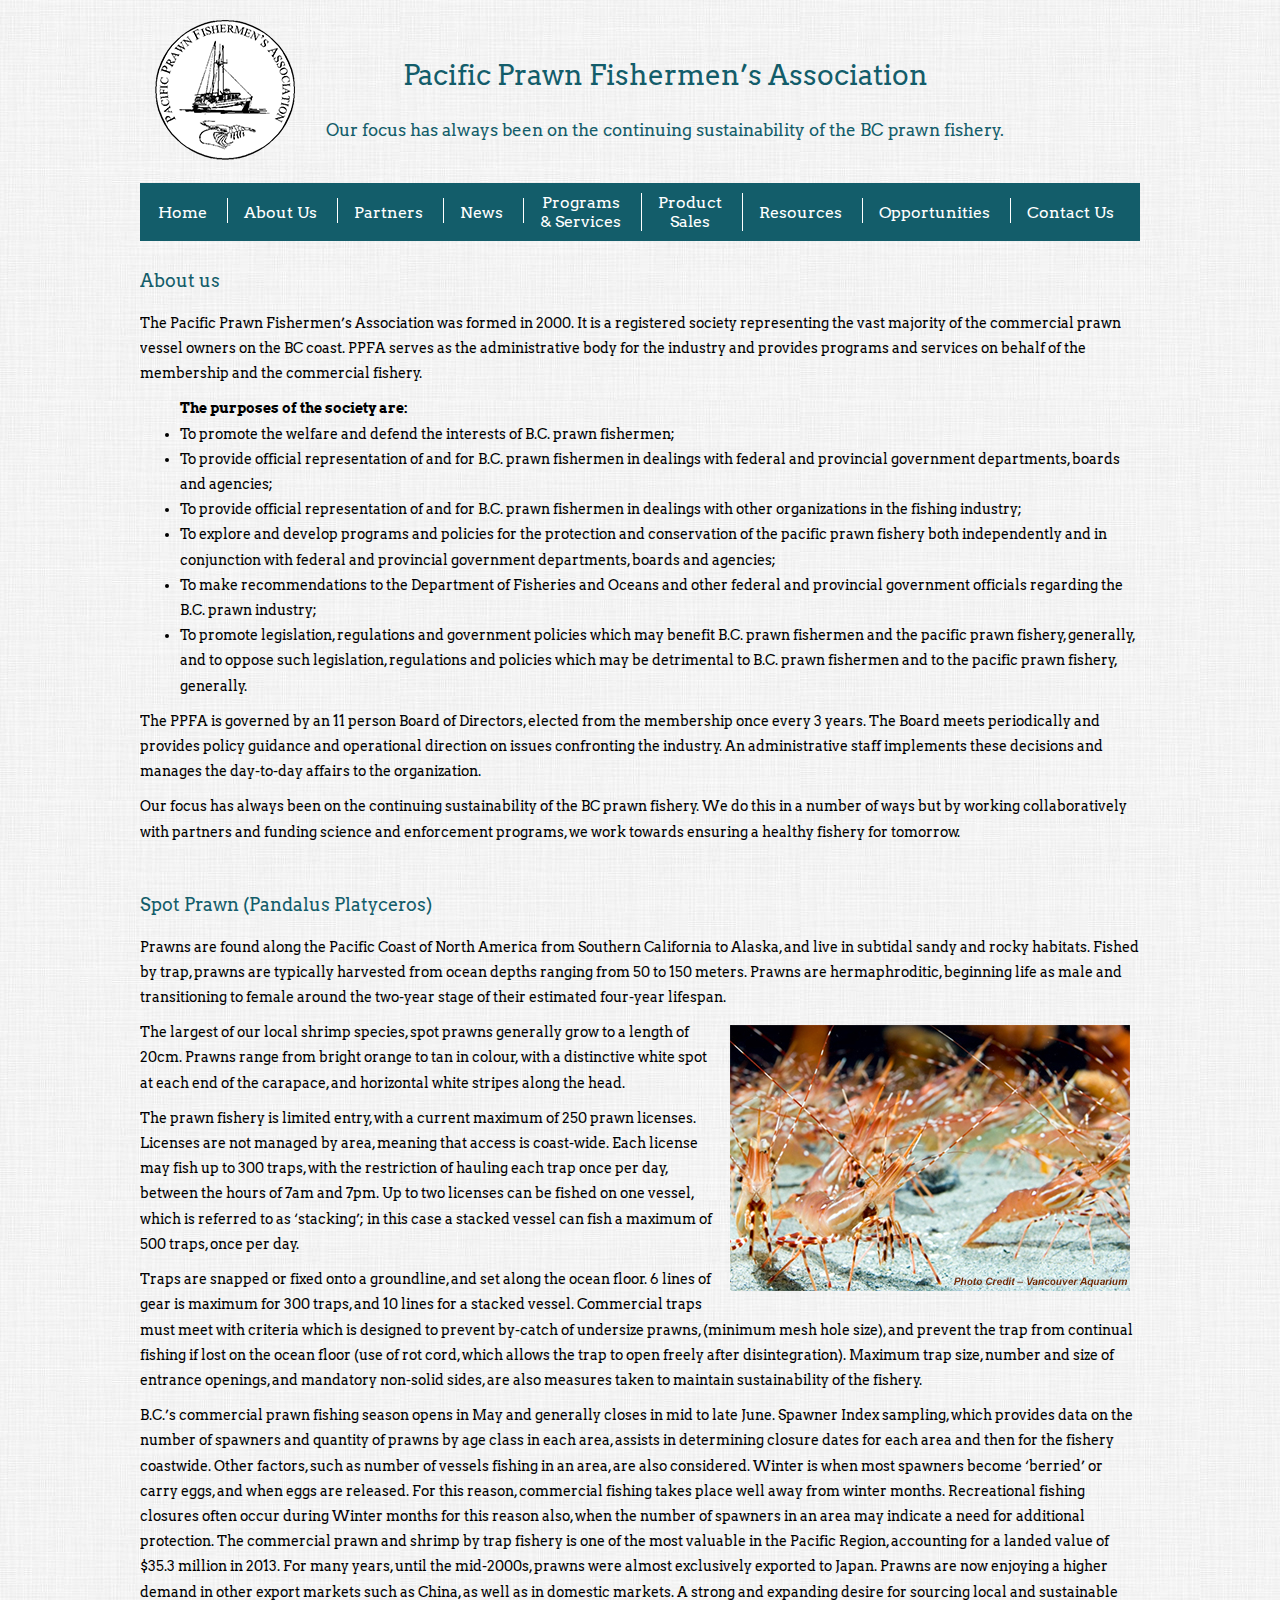
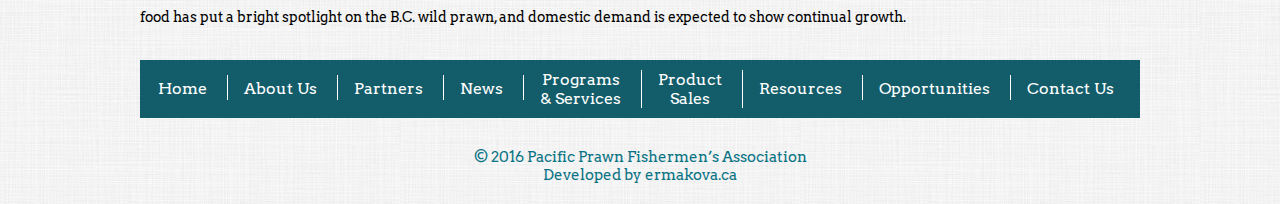
==== about.html @ 4f5b611d "update" ====
<!DOCTYPE html> 
<html lang="en"><!-- InstanceBegin template="/Templates/main.dwt" codeOutsideHTMLIsLocked="false" -->
<head>
<meta name="viewport" content="width=device-width" />
<meta name="keywords" content="Pacific Prawn Fishermen’s Association, BC prawn fishery, spot prawns, Vancouver prawns, sustainability of the BC prawn fishery." />
<meta name="description" content="Pacific Prawn Fishermen’s Association. " />
<meta name="author" content="Nadia Ermakova | Web Design and Development"/>
<meta http-equiv="content-type" content="text/html; charset=utf-8" />
<!-- InstanceBeginEditable name="doctitle" -->
<title>Pacific Prawn Fishermen’s Association - About Us </title>
<meta name="description" content="Pacific Prawn Fishermen’s Association. About Us" />
<!-- InstanceEndEditable -->
<link href="http://fonts.googleapis.com/css?family=Arvo" rel="stylesheet" type="text/css" />
<link href="https://cdnjs.cloudflare.com/ajax/libs/twitter-bootstrap/3.3.4/css/bootstrap.min.css" rel="stylesheet" type="text/css" media="screen" />
<link href="style.css" rel="stylesheet" type="text/css" media="screen" />
<style type="text/css">
</style>
<!-- InstanceBeginEditable name="head" -->
<!-- InstanceEndEditable -->    

<script>
  (function(i,s,o,g,r,a,m){i['GoogleAnalyticsObject']=r;i[r]=i[r]||function(){
  (i[r].q=i[r].q||[]).push(arguments)},i[r].l=1*new Date();a=s.createElement(o),
  m=s.getElementsByTagName(o)[0];a.async=1;a.src=g;m.parentNode.insertBefore(a,m)
  })(window,document,'script','//www.google-analytics.com/analytics.js','ga');

  ga('create', 'UA-74652612-1', 'auto');
  ga('send', 'pageview');

</script>

</head>
<body>
<div id="wrapper">
	<div id="header">
	<div id="two-columns-header">
		<div id="col1"><img src="images/ppfa_logo.png" alt="" width="150"/>
		</div>
		<div id="col2">
			<h1>Pacific Prawn Fishermen’s Association </h1><br/>
			<h2>Our focus has always been on the continuing sustainability of the BC prawn fishery.</h2>
  		</div>
          
		</div>
	</div>

	<div id="menu">
		<ul>
			<li><a href="index.html" title="Home. Pacific Prawn Fishermen’s Association">Home</a></li>
			<li><a href="about.html" title="About Us. Pacific Prawn Fishermen’s Association">About Us</a></li>
			<li><a href="partners.html" title="Partners. Pacific Prawn Fishermen’s Association">Partners</a></li>
			<li><a href="news.html" title="News. Pacific Prawn Fishermen’s Association">News</a></li>
			<li><a href="programs.html" title="Programs & Services. Pacific Prawn Fishermen’s Association">Programs <br/> &  Services</a></li>
			<li><a href="product_sales.html" title="Prawn Sales. Pacific Prawn Fishermen’s Association">Product <br/> Sales</a></li>
            <li><a href="resources.html" title="Resources. Pacific Prawn Fishermen’s Association">Resources</a></li>
            <li><a href="opportunities.html" title="Opportunities. Pacific Prawn Fishermen’s Association">Opportunities</a></li>            
			<li class="last"><a href="contacts.html" title="Contact Us. Pacific Prawn Fishermen’s Association">Contact Us</a></li>
		</ul>
	</div>
    
<!-- InstanceBeginEditable name="content" -->
        <div id="three-columns">
        	<h2>About us</h2>
        
            <p>The Pacific Prawn Fishermen’s Association was formed in 2000.  It is a registered society representing the vast majority of the commercial prawn vessel owners on the BC coast.  PPFA serves as the administrative body for the industry and provides programs and services on behalf of the membership and the commercial fishery.</p>
            
            <ul><b>The purposes of the society are:</b>
                <li>To promote the welfare and defend the interests of B.C. prawn fishermen;</li>
                <li>To provide official representation of and for B.C. prawn fishermen in dealings with federal and provincial government departments, boards and agencies;</li>
                <li>To provide official representation of and for B.C. prawn fishermen in dealings with other organizations in the fishing industry;</li>
                <li>To explore and develop programs and policies for the protection and conservation of the pacific prawn fishery both independently and in conjunction with federal and provincial government departments, boards and agencies;</li>
                <li>To make recommendations to the Department of Fisheries and Oceans and other federal and provincial government officials regarding the B.C. prawn industry; </li>
                <li>To promote legislation, regulations and government policies which may benefit B.C. prawn fishermen and the pacific prawn fishery, generally, and to oppose such legislation, regulations and policies which may be detrimental to B.C. prawn fishermen and to the pacific prawn fishery, generally.</li>
            </ul>
            
            <p>The PPFA is governed by an 11 person Board of Directors, elected from the membership once every 3 years.  The Board meets periodically and provides policy guidance and operational direction on issues confronting the industry.  An administrative staff implements these decisions and manages the day-to-day affairs to the organization.</p>
            <p>Our focus has always been on the continuing sustainability of the BC prawn fishery.  We do this in a number of ways but by working collaboratively with partners and funding science and enforcement programs, we work towards ensuring a healthy fishery for tomorrow.
     </p>
   </div>  
       <!--<p><br/>
       <img src="images/chart_2015.jpg" width="400" class="img_left" title="The chart below shows the length of time each of the areas were open to fishing on the 46 day 2015 season." style="margin-left:30px;">
        <i>The chart shows the length of time each of the areas were open to fishing on the 46 day 2015 season.
As you can see, 28 areas were open for the entire 46 days.<br/>  Only a relatively small number of areas were closed within 3 weeks.</i></p>-->


<div id="three-columns">
<h2>Spot Prawn (Pandalus Platyceros)</h2>

<p>Prawns are found along the Pacific Coast of North America from Southern California to Alaska, and live in subtidal sandy and rocky habitats.  Fished by trap, prawns are typically harvested from ocean depths ranging from 50 to 150 meters.  Prawns are hermaphroditic, beginning life as male and transitioning to female around the two-year stage of their estimated four-year lifespan.  
<img src="images/spot_prawns.jpg" width="400" class="img_right" title="Spot Prawn" style="margin-right:10px;"></p>
<p>The largest of our local shrimp species, spot prawns generally grow to a length of 20cm.  Prawns range from bright orange to tan in colour, with a distinctive white spot at each end of the carapace, and horizontal white stripes along the head.  </p>
<p>The prawn fishery is limited entry, with a current maximum of 250 prawn licenses.  Licenses are not managed by area, meaning that access is coast-wide.  Each license may fish up to 300 traps, with the restriction of hauling each trap once per day, between the hours of 7am and 7pm.  Up to two licenses can be fished on one vessel, which is referred to as ‘stacking’; in this case a stacked vessel can fish a maximum of 500 traps, once per day.</p>
<p>Traps are snapped or fixed onto a groundline, and set along the ocean floor.  6 lines of gear is maximum for 300 traps, and 10 lines for a stacked vessel.  Commercial traps must meet with criteria which is designed to prevent by-catch of undersize prawns, (minimum mesh hole size), and prevent the trap from continual fishing if lost on the ocean floor (use of rot cord, which allows the trap to open freely after disintegration).  Maximum trap size, number and size of entrance openings, and mandatory non-solid sides, are also measures taken to maintain sustainability of the fishery.</p>
<p>B.C.’s commercial prawn fishing season opens in May and generally closes in mid to late June.  Spawner Index sampling, which provides data on the number of spawners and quantity of prawns by age class in each area, assists in determining closure dates for each area and then for the fishery coastwide.  Other factors, such as number of vessels fishing in an area, are also considered.  Winter is when most spawners become ‘berried’ or carry eggs, and when eggs are released.  For this reason, commercial fishing takes place well away from winter months.  Recreational fishing closures often occur during Winter months for this reason also, when the number of spawners in an area may indicate a need for additional protection.
The commercial prawn and shrimp by trap fishery is one of the most valuable in the Pacific Region, accounting for a landed value of $35.3 million in 2013.  For many years, until the mid-2000s, prawns were almost exclusively exported to Japan.  Prawns are now enjoying a higher demand in other export markets such as China, as well as in domestic markets.  A strong and expanding desire for sourcing local and sustainable food has put a bright spotlight on the B.C. wild prawn, and domestic demand is expected to show continual growth.</p>

</div>
  
<!-- InstanceEndEditable -->    
	<div id="menu">
		<ul>
			<li><a href="index.html" title="Home. Pacific Prawn Fishermen’s Association">Home</a></li>
			<li><a href="about.html" title="About Us. Pacific Prawn Fishermen’s Association">About Us</a></li>
			<li><a href="partners.html" title="Partners. Pacific Prawn Fishermen’s Association">Partners</a></li>
			<li><a href="news.html" title="News. Pacific Prawn Fishermen’s Association">News</a></li>
			<li><a href="programs.html" title="Programs & Services. Pacific Prawn Fishermen’s Association">Programs <br/> &  Services</a></li>
			<li><a href="product_sales.html" title="Prawn Sales. Pacific Prawn Fishermen’s Association">Product <br/> Sales</a></li>
            <li><a href="resources.html" title="Resources. Pacific Prawn Fishermen’s Association">Resources</a></li>
            <li><a href="opportunities.html" title="Opportunities. Pacific Prawn Fishermen’s Association">Opportunities</a></li>            
			<li class="last"><a href="contacts.html" title="Contact Us. Pacific Prawn Fishermen’s Association">Contact Us</a></li>
		</ul>
	</div>

<div id="footer">
	<p>&copy; 2016 Pacific Prawn Fishermen’s Association <br/>Developed by <a href="http://www.ermakova.ca" target="_blank">ermakova.ca</a></p>
</div>

   <!-- InstanceBeginEditable name="Bottom" -->
    <!-- InstanceEndEditable --> 
</body>
<!-- InstanceEnd --></html>
---- style.css ----
body {
	margin: 0;
	padding: 0;
	background: url(images/main-bg.png) repeat;
	font-family: 'Arvo', serif;
	font-size: 14px;
	color: #135d6a;
	
	padding-left: 2em;
	padding-right: 2em;
}

h1, h2, h3 {
	margin: 0;
	padding: 0;
	font-weight: normal;
	color: #135d6a;
}

h1 {
	font-size: 2em;
}

h2 {
	font-size: 1.2em;
}

h3 {
	font-size: 1.6em;
}

p, ul, ol {
	margin-top: 0;
	line-height: 180%;
}

a {
	text-decoration: none;
	color: #135d6a;
}

a:hover {
}

#two-columns-header {
	overflow: hidden;
	width: 1000px;
	margin: 0px auto;
	padding: 20px 0px 20px 0px;
}

#two-columns-header #col1 {
	float: left;
	width: 120px;
	color: #000000;
	padding-left:10px;
}

#two-columns-header #col2 {
	float: left;
	width: 800px;
	padding-left:10px;	
}
#two-columns-header #col3 {
	float: right;
	width: 64px;
	padding-right:10px;
}

#two-columns-header h1 {
	padding: 40px 0px 10px 0px;
	text-align:center;
}

#two-columns-header h2 {
	padding: 0px 0px 10px 0px;
	text-align:center;
}

/* Menu */

#menu {
	overflow: hidden;
	width: 1000px;
	padding: 10px 0px;
	margin: 0px auto 10px auto;
	background: #135d6a;
	font-size: 20px;
	color: #000000;
}

#menu ul {
	margin: 0px 0px 0px 0px;
	padding: 0px 0px;
	list-style: none;
	line-height: normal;
	text-align: center;
}

#menu li {
	display: inline-block;
	border-right: 1px solid #FFFFFF;
}

#menu a {
	display: block;
	padding: 0px 20px 0px 12px;
	text-decoration: none;
	text-align: center;
	font-size: 16px;
	font-weight:400;
	color: #FFFFFF;
	border: none;
	display: inline-block;
    vertical-align: middle;

}

#menu a:hover, #menu .current_page_item a {
	text-decoration: none;
}

#menu .current_page_item a {
	color: #FFFFFF;
}

#menu .last {
	border-right: none;
}

/* Page 

#page {
	overflow: hidden;
	width: 940px;
	margin: 0px auto;
	padding: 30px 30px;
	background: #FFFFFF;
}
*/
/* Content 

#content {
	float: left;
	width: 600px;
	padding: 10px 0px 0px 0px;
}

.post {
}

.post .title {
	margin-bottom: 10px;
	padding: 12px 0px 20px 0px;
	letter-spacing: -1px;
	color: #101010;
}

.post .title a {
	color: #101010;
	border: none;
}

.post .meta {
	height: 30px;
	border-bottom: 1px solid #292929;
	margin: 0px;
	padding: 0px 0px 0px 0px;
	text-align: left;
	font-family: Arial, Helvetica, sans-serif;
	font-size: 13px;
	font-weight: bold;
}

.post .meta .date {
	float: left;
	height: 24px;
	padding: 3px 15px;
	color: #BBBBBB;
}

.post .meta .posted {
	float: right;
	height: 24px;
	padding: 3px 15px;
	color: #BBBBBB;
}

.post .meta a {
	color: #BBBBBB;
}

.post .entry {
	padding: 0px 0px 20px 0px;
	padding-bottom: 20px;
	text-align: justify;
}

.links {
	padding-top: 20px;
	font-size: 12px;
	font-weight: bold;
}
*/
/* Sidebar

#sidebar {
	float: right;
	width: 280px;
	padding: 30px 0px 0px 0px;
	color: #383838;
}

#sidebar ul {
	margin: 0;
	padding: 0;
	list-style: none;
}

#sidebar li {
	margin: 0;
	padding: 0;
}

#sidebar li ul {
	margin: 0px 0px;
	padding-bottom: 30px;
}

#sidebar li li {
	line-height: 35px;
	border-bottom: 1px dotted #D4D4D4;
	margin: 0px 0px;
	border-right: none;
}

#sidebar li a {
	background: url(images/img03.gif) no-repeat left 6px;
}

#sidebar li li span {
	display: block;
	margin-top: -20px;
	padding: 0;
	font-size: 11px;
	font-style: italic;
}

#sidebar h2 {
	padding: 0px 0px 30px 0px;
	letter-spacing: -1px;
	font-size: 1em;
	color: #101010;
}

#sidebar p {
	margin: 0 0px;
	padding: 10px 30px 20px 30px;
	text-align: justify;
}

#sidebar a {
	border: none;
	color: #383838;
}

#sidebar a:hover {
	text-decoration: underline;
	color: #181818;
}
 */

/* Footer */

#footer {
	overflow: hidden;
	width: 1000px;
	margin: 0 auto;
	padding: 20px;
}

#footer p {
	margin: 0;
	padding-top1: 20px;
	line-height: normal;
	text-align: center;
	color: #0a7385;
	font-size: 15px;
}

#footer p a {
	color: #0a7385;
}

#footer_contact {
	overflow: hidden;
	width: 1000px;
	padding: 20px 0px;
	margin: 10px auto 14px auto;
	background: #0a7385;
	font-size: 16px;
	font-family:Baskerville, "Palatino Linotype", Palatino, "Century Schoolbook L", "Times New Roman", serif;
	color: #000000;
}

#footer_contact p{
	margin: 0;
	line-height: normal;
	text-align: center;
	font-size:18px;
	color: #FFFFFF;
}

#footer a {
	color: #000000;
}

#two-columns h2{
	padding: 0px 0px 20px 0px;
	font-size: 18px;
	color: #135d6a;	
}

#three-columns {
	overflow: hidden;
	width: 1000px;
	margin: 0px auto;
	padding: 20px 0px;
	border-bottom1: 1px solid #D4D4D4;
	color: #000000;
	min-height:400px;
}

#three-columns h2 {
	padding: 0px 0px 20px 0px;
	font-size: 18px;
	color: #135d6a;
}
#three-columns h3 {
	padding: 0px 0px 15px 0px;
	font-size: 18px;
	color: #135d6a;
	text-align:center;
}
#three-columns h4 {
	padding: 0px 0px 5px 0px;
	font-size: 13px;
	color: #135d6a;
	text-align:center;
}


#three-columns #column1 {
	float: left;
	width: 290px;
	margin-right: 40px;
}

#three-columns #column2 {
	float: left;
	width: 290px;
}

#three-columns #column3 {
	float: right;
	width: 300px;
}

#two-columns #column1 {
	float: left;
	width: 440px;
	margin-right: 40px;
}

#two-columns #column2 {
	float: left;
	width: 440px;
}
a.link-style, a.link-style:hover, a.link-style:focus{
	display: inline-block;
	margin-top: 10px;
	padding: 5px 15px;
	background: #135d6a;
	color: #FFFFFF;
	text-decoration:none;	
}

#banner {
	overflow: hidden;
	width: 1000px;
	margin: 0px auto;
	padding: 20px 0px;
	border-bottom1: 1px solid #D4D4D4;
}


#two-columns {
	overflow: hidden;
	width: 1000px;
	margin: 0px auto;
	padding: 30px 0px;
}

#two-columns #col1 {
	float: left;
	width: 780px;
	color: #000000;
}

#two-columns #col2 {
	float: right;
	width: 200px;
}

#two-columns h2 {
	padding: 0px 0px 20px 0px;
	color: #135d6a;
}


#two-columns .image-style {
}


#two-columns .text-style {
	padding-bottom: 10px;
	border: 10px solid #000000;
	text-align: center;
	font-size: 20px;
}


.carousel{
 	-webkit-touch-callout: none;
	touch-callout: none;
    -webkit-user-select: none;
	user-select: none;
}

#footer_contact a{
	color:#FFFFFF;
}
.img_left{
	float:left;
	margin:15px 15px 0 0;	
}
.img_right{
	float:right;
	margin:15px 0 15px 15px;	
}

.press {
	float:left;
	text-align:center;
	font-size:15px;
	width:280px;
	padding:20px;
	margin:10px;
}
.press a{
	color:#000000;	
}

.press a:hover{
	color:#135d6a;	
}
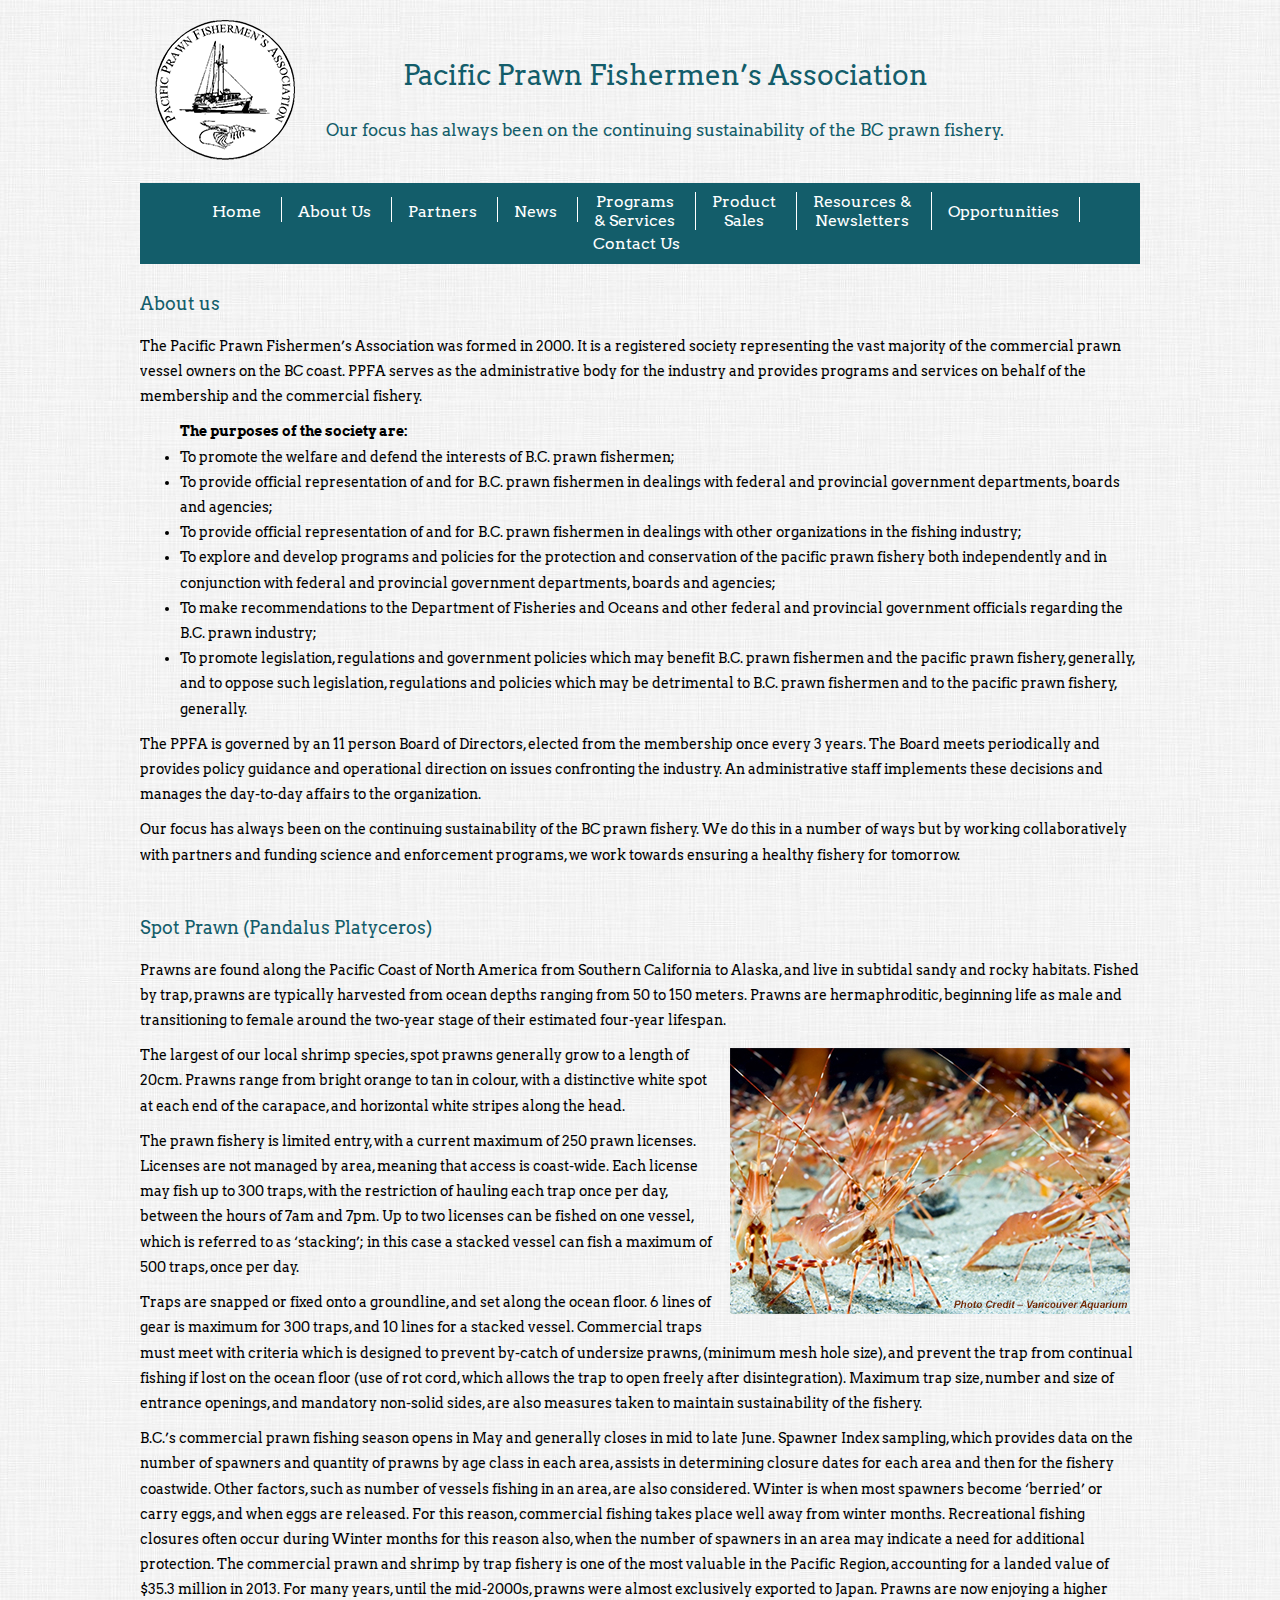
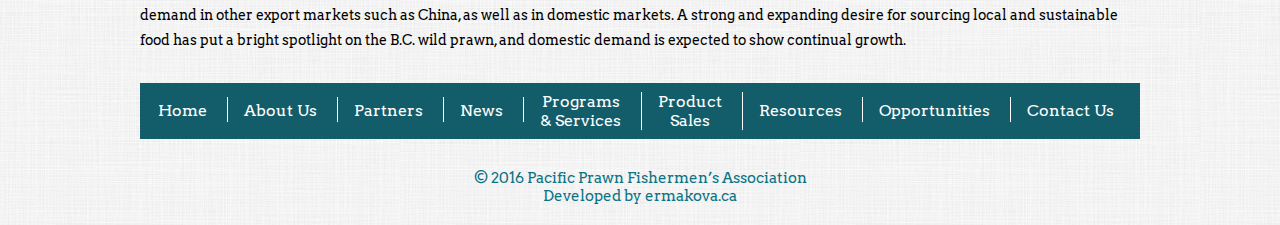
==== commit ed53cad8: "update" ====
--- a/about.html
+++ b/about.html
@@ -52,7 +52,7 @@
 			<li><a href="news.html" title="News. Pacific Prawn Fishermen’s Association">News</a></li>
 			<li><a href="programs.html" title="Programs & Services. Pacific Prawn Fishermen’s Association">Programs <br/> &  Services</a></li>
 			<li><a href="product_sales.html" title="Prawn Sales. Pacific Prawn Fishermen’s Association">Product <br/> Sales</a></li>
-            <li><a href="resources.html" title="Resources. Pacific Prawn Fishermen’s Association">Resources</a></li>
+            <li><a href="resources.html" title="Resources. Pacific Prawn Fishermen’s Association">Resources & <br/>Newsletters</a></li>
             <li><a href="opportunities.html" title="Opportunities. Pacific Prawn Fishermen’s Association">Opportunities</a></li>            
 			<li class="last"><a href="contacts.html" title="Contact Us. Pacific Prawn Fishermen’s Association">Contact Us</a></li>
 		</ul>
--- a/style.css
+++ b/style.css
@@ -82,7 +82,7 @@
 #menu {
 	overflow: hidden;
 	width: 1000px;
-	padding: 10px 0px;
+	padding: 9px 0px;
 	margin: 0px auto 10px auto;
 	background: #135d6a;
 	font-size: 20px;
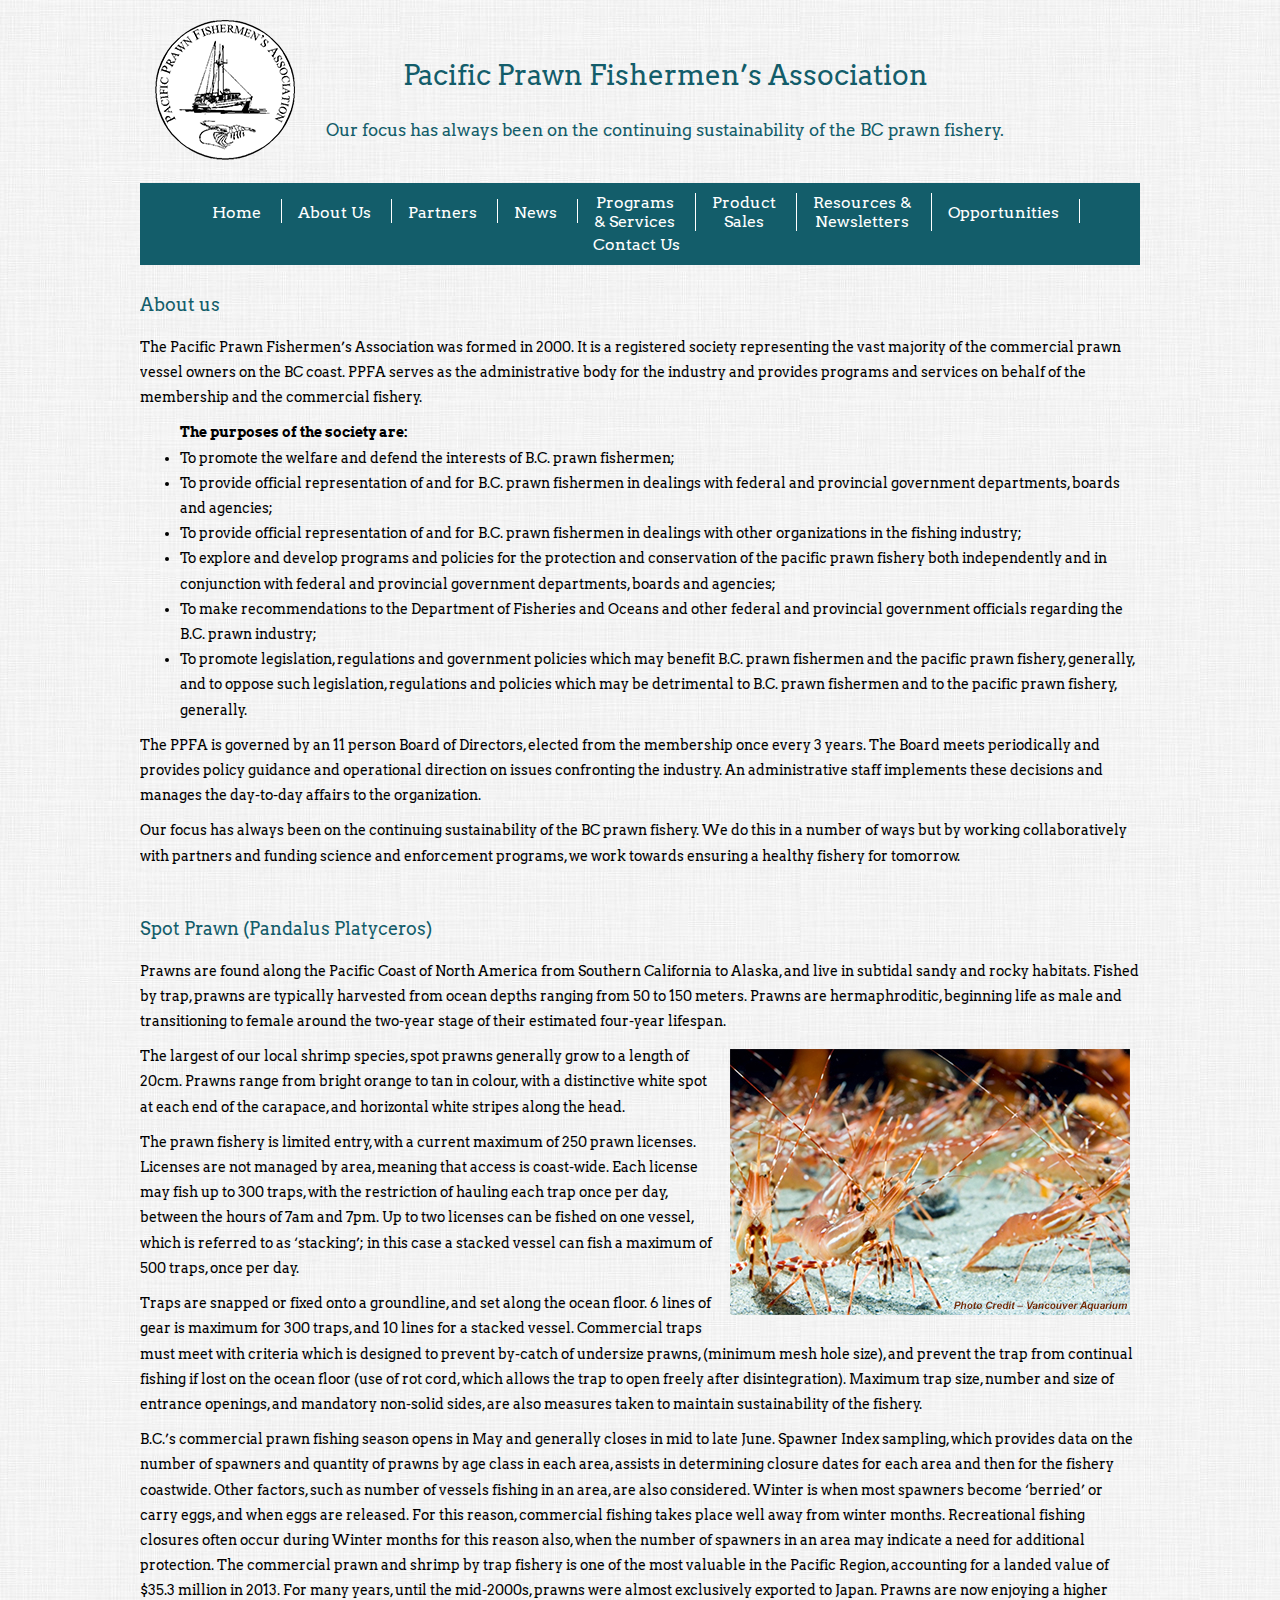
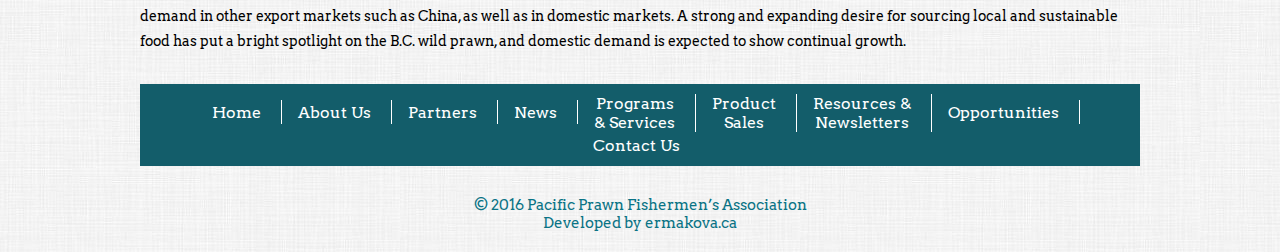
==== commit df42cd28: "update" ====
--- a/about.html
+++ b/about.html
@@ -105,7 +105,7 @@
 			<li><a href="news.html" title="News. Pacific Prawn Fishermen’s Association">News</a></li>
 			<li><a href="programs.html" title="Programs & Services. Pacific Prawn Fishermen’s Association">Programs <br/> &  Services</a></li>
 			<li><a href="product_sales.html" title="Prawn Sales. Pacific Prawn Fishermen’s Association">Product <br/> Sales</a></li>
-            <li><a href="resources.html" title="Resources. Pacific Prawn Fishermen’s Association">Resources</a></li>
+            <li><a href="resources.html" title="Resources. Pacific Prawn Fishermen’s Association">Resources & <br/>Newsletters</a></li>
             <li><a href="opportunities.html" title="Opportunities. Pacific Prawn Fishermen’s Association">Opportunities</a></li>            
 			<li class="last"><a href="contacts.html" title="Contact Us. Pacific Prawn Fishermen’s Association">Contact Us</a></li>
 		</ul>
--- a/style.css
+++ b/style.css
@@ -82,10 +82,10 @@
 #menu {
 	overflow: hidden;
 	width: 1000px;
-	padding: 9px 0px;
+	padding: 10px 0px;
 	margin: 0px auto 10px auto;
 	background: #135d6a;
-	font-size: 20px;
+	font-size: 19px;
 	color: #000000;
 }
 
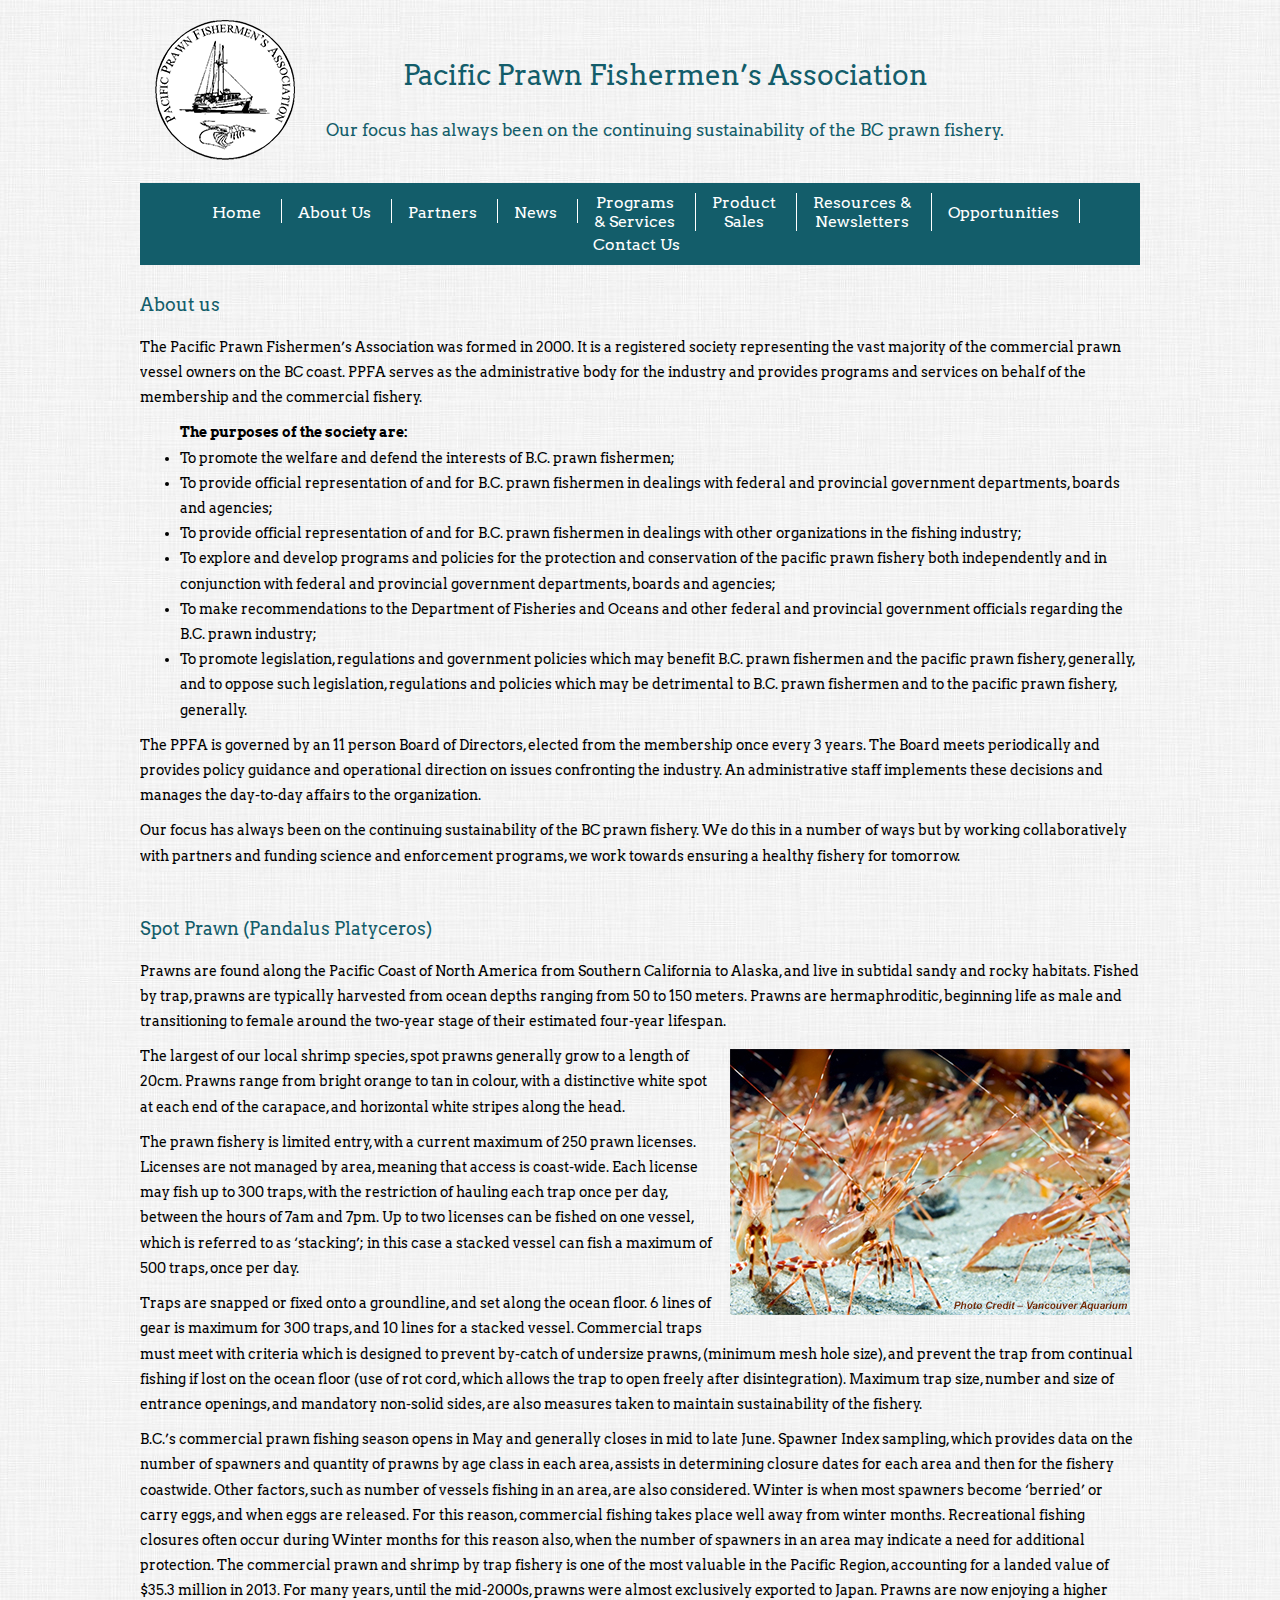
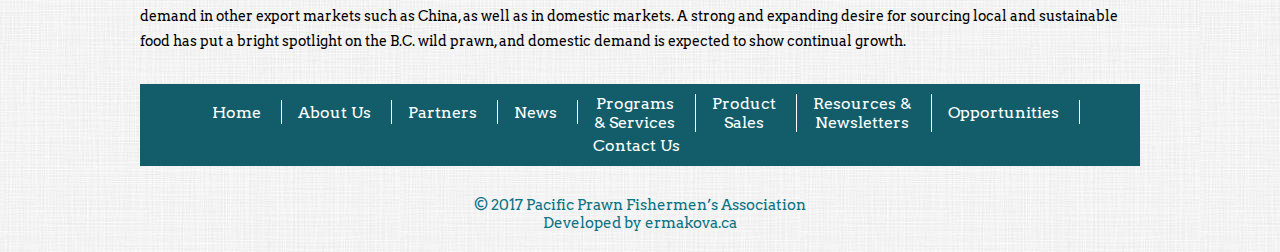
==== commit 59329544: "2017" ====
--- a/about.html
+++ b/about.html
@@ -112,7 +112,7 @@
 	</div>
 
 <div id="footer">
-	<p>&copy; 2016 Pacific Prawn Fishermen’s Association <br/>Developed by <a href="http://www.ermakova.ca" target="_blank">ermakova.ca</a></p>
+	<p>&copy; 2017 Pacific Prawn Fishermen’s Association <br/>Developed by <a href="http://www.ermakova.ca" target="_blank">ermakova.ca</a></p>
 </div>
 
    <!-- InstanceBeginEditable name="Bottom" -->
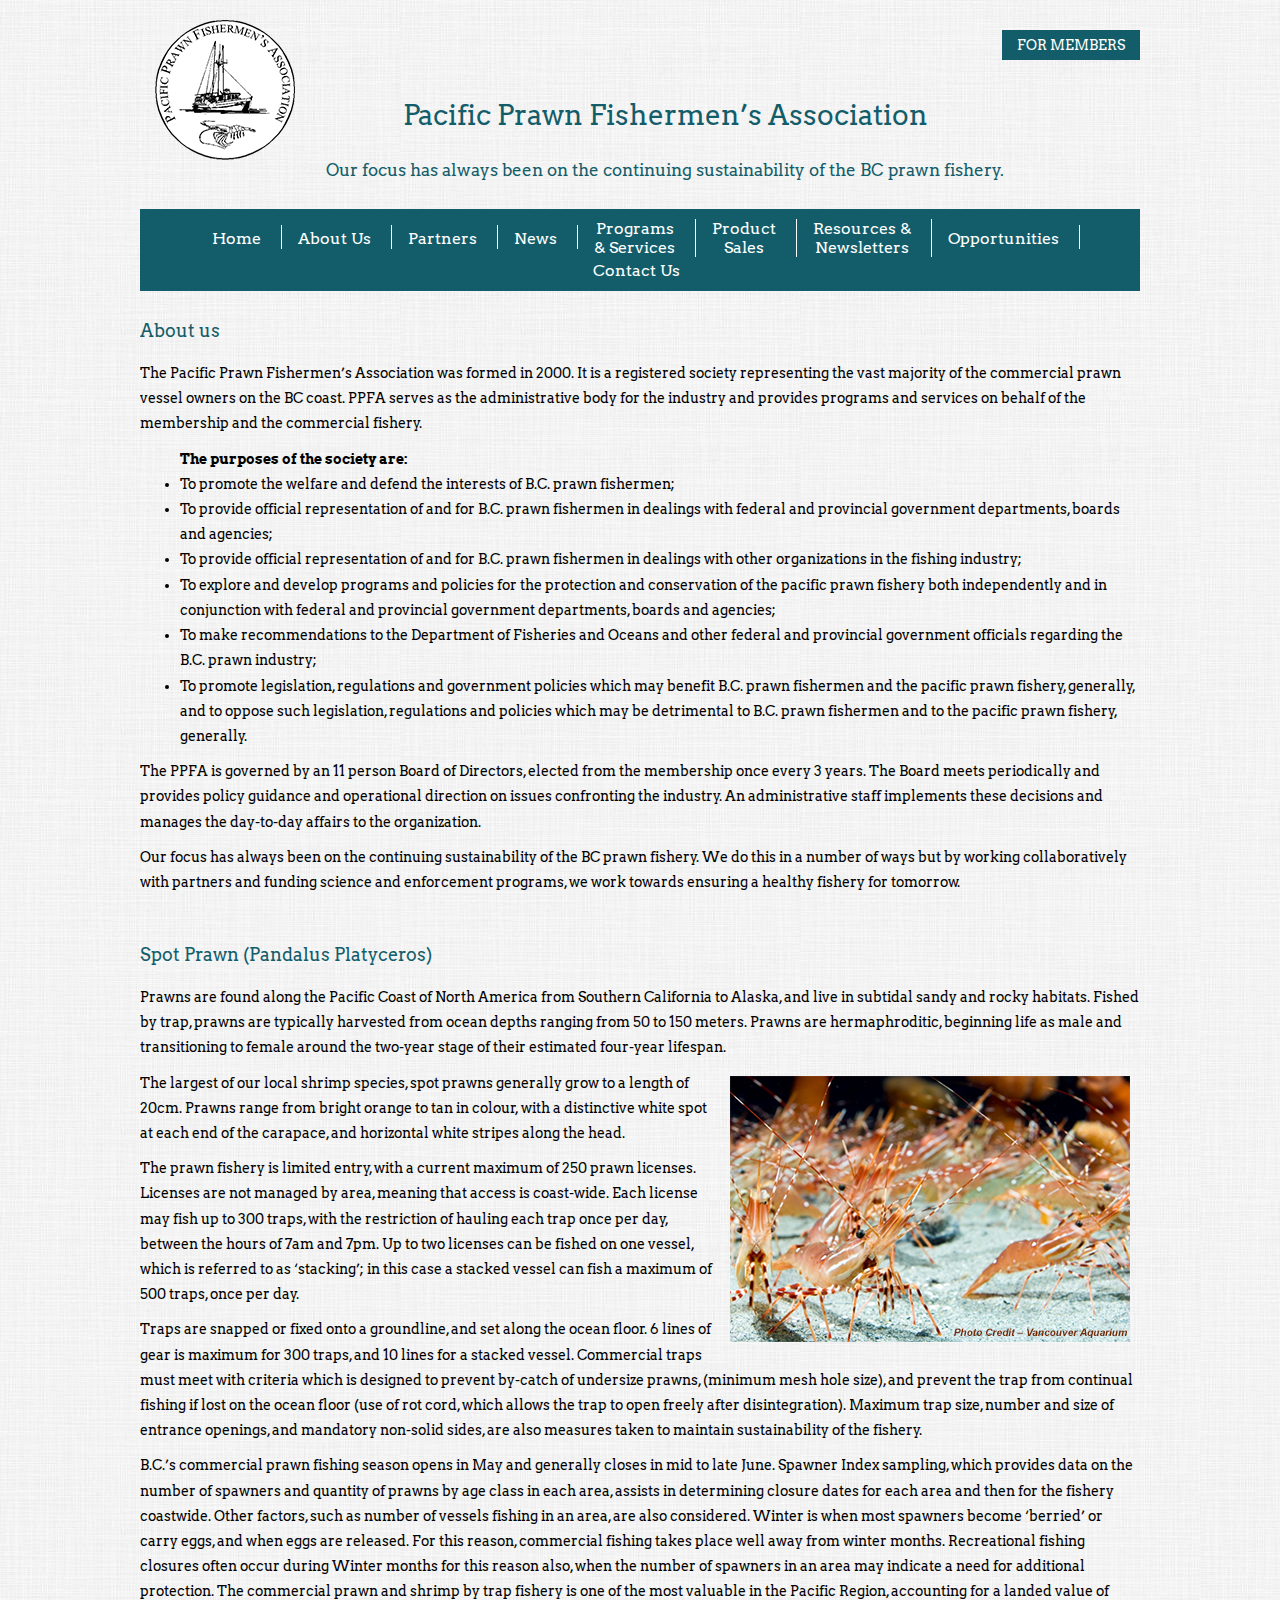
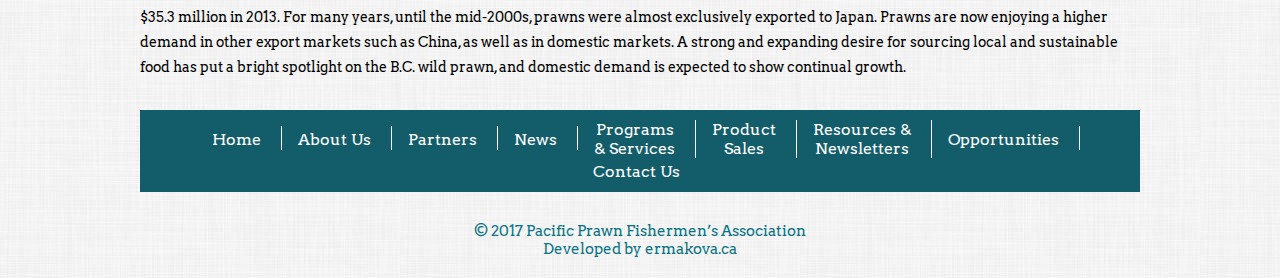
==== commit 38792425: "update" ====
--- a/about.html
+++ b/about.html
@@ -33,9 +33,16 @@
 <body>
 <div id="wrapper">
 	<div id="header">
-	<div id="two-columns-header">
+    	<div id="two-columns-header">
+
+        <div style="float:right;"><a href="subscribe.html" title="Pacific Prawn Fishermen’s Association" class="link-style">FOR MEMBERS</a></div>
+	
+
 		<div id="col1"><img src="images/ppfa_logo.png" alt="" width="150"/>
 		</div>
+        
+
+        
 		<div id="col2">
 			<h1>Pacific Prawn Fishermen’s Association </h1><br/>
 			<h2>Our focus has always been on the continuing sustainability of the BC prawn fishery.</h2>
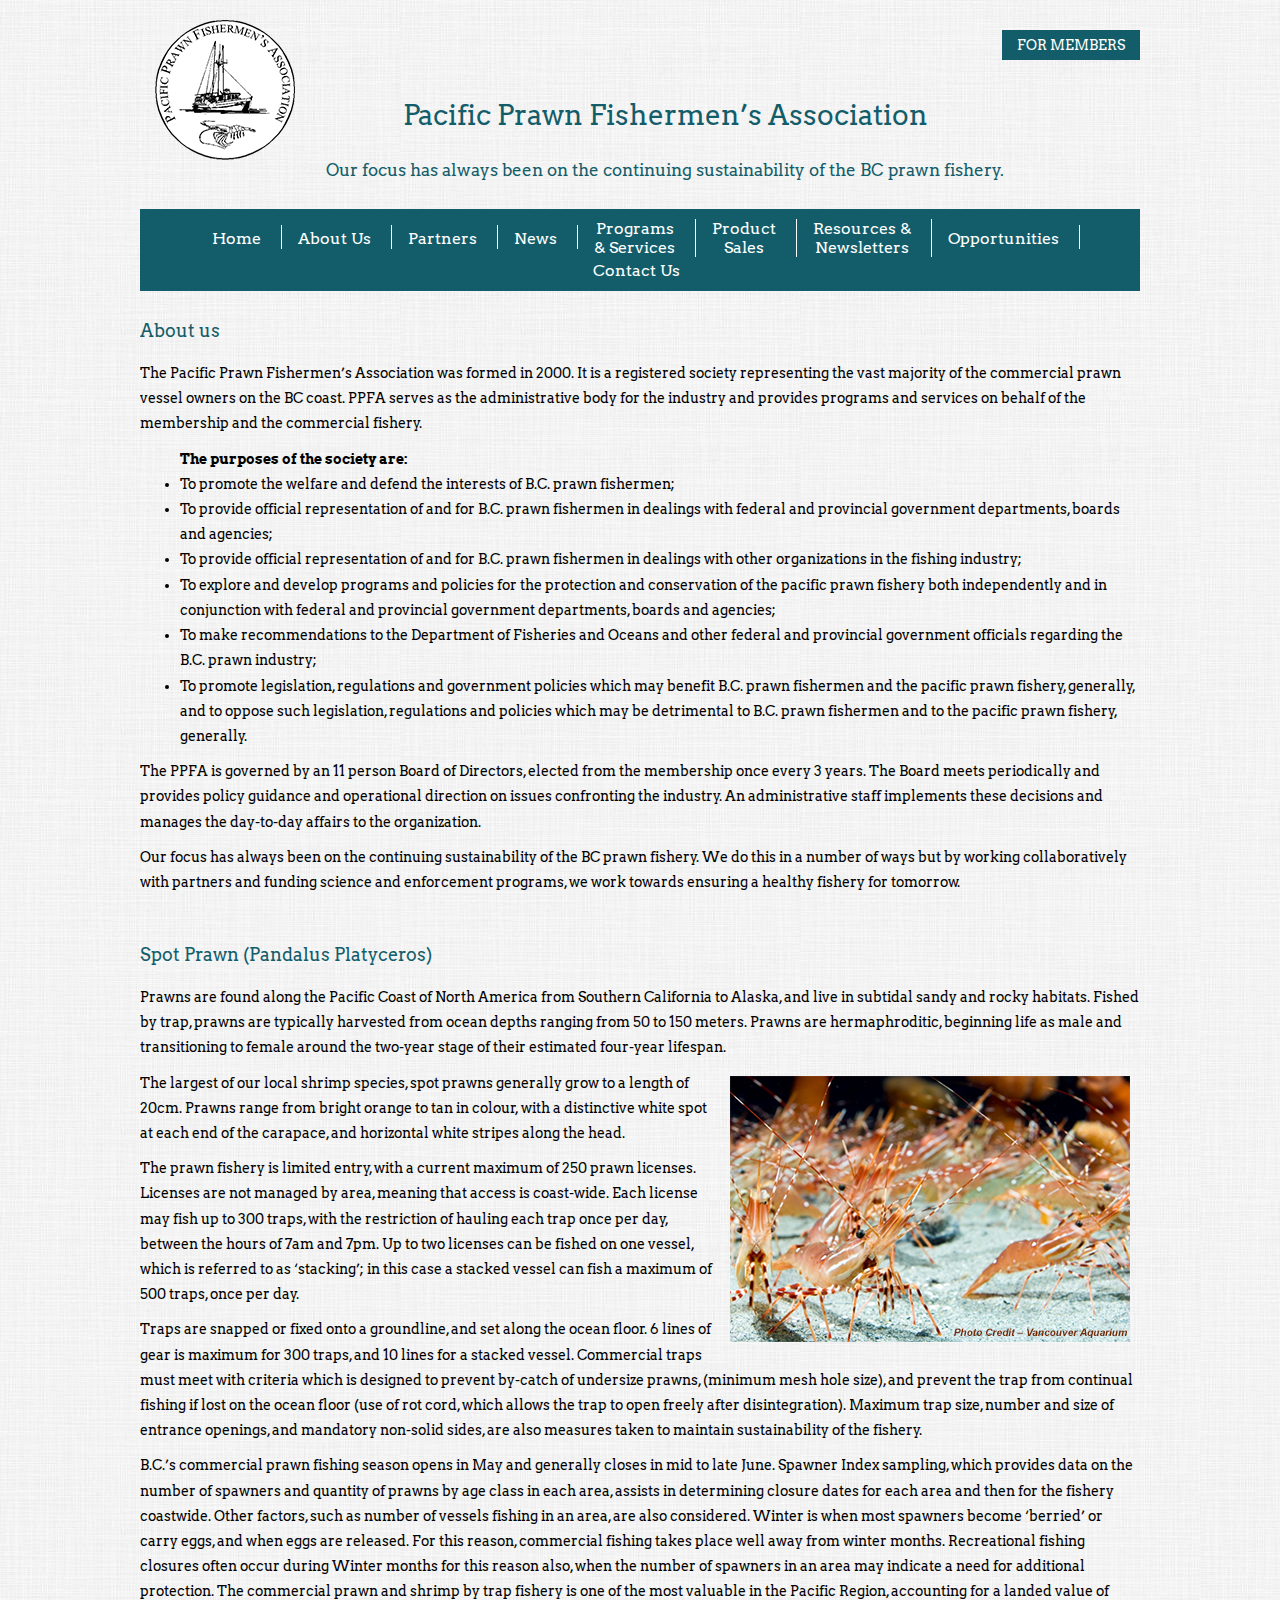
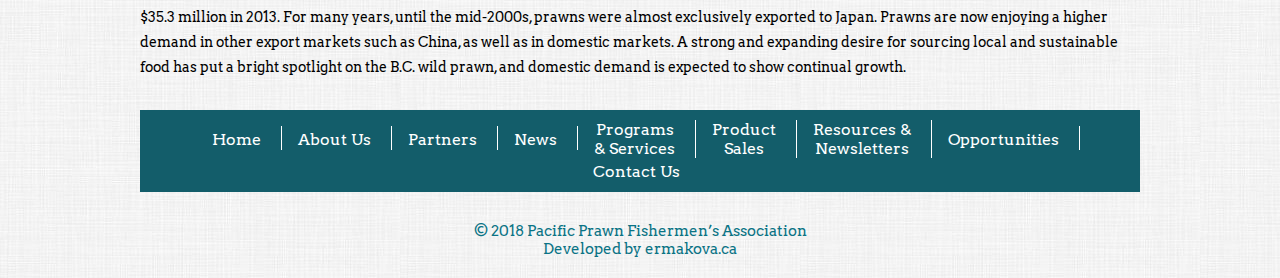
==== commit 7a3e3755: "update" ====
--- a/about.html
+++ b/about.html
@@ -119,7 +119,7 @@
 	</div>
 
 <div id="footer">
-	<p>&copy; 2017 Pacific Prawn Fishermen’s Association <br/>Developed by <a href="http://www.ermakova.ca" target="_blank">ermakova.ca</a></p>
+	<p>&copy; 2018 Pacific Prawn Fishermen’s Association <br/>Developed by <a href="http://www.ermakova.ca" target="_blank">ermakova.ca</a></p>
 </div>
 
    <!-- InstanceBeginEditable name="Bottom" -->
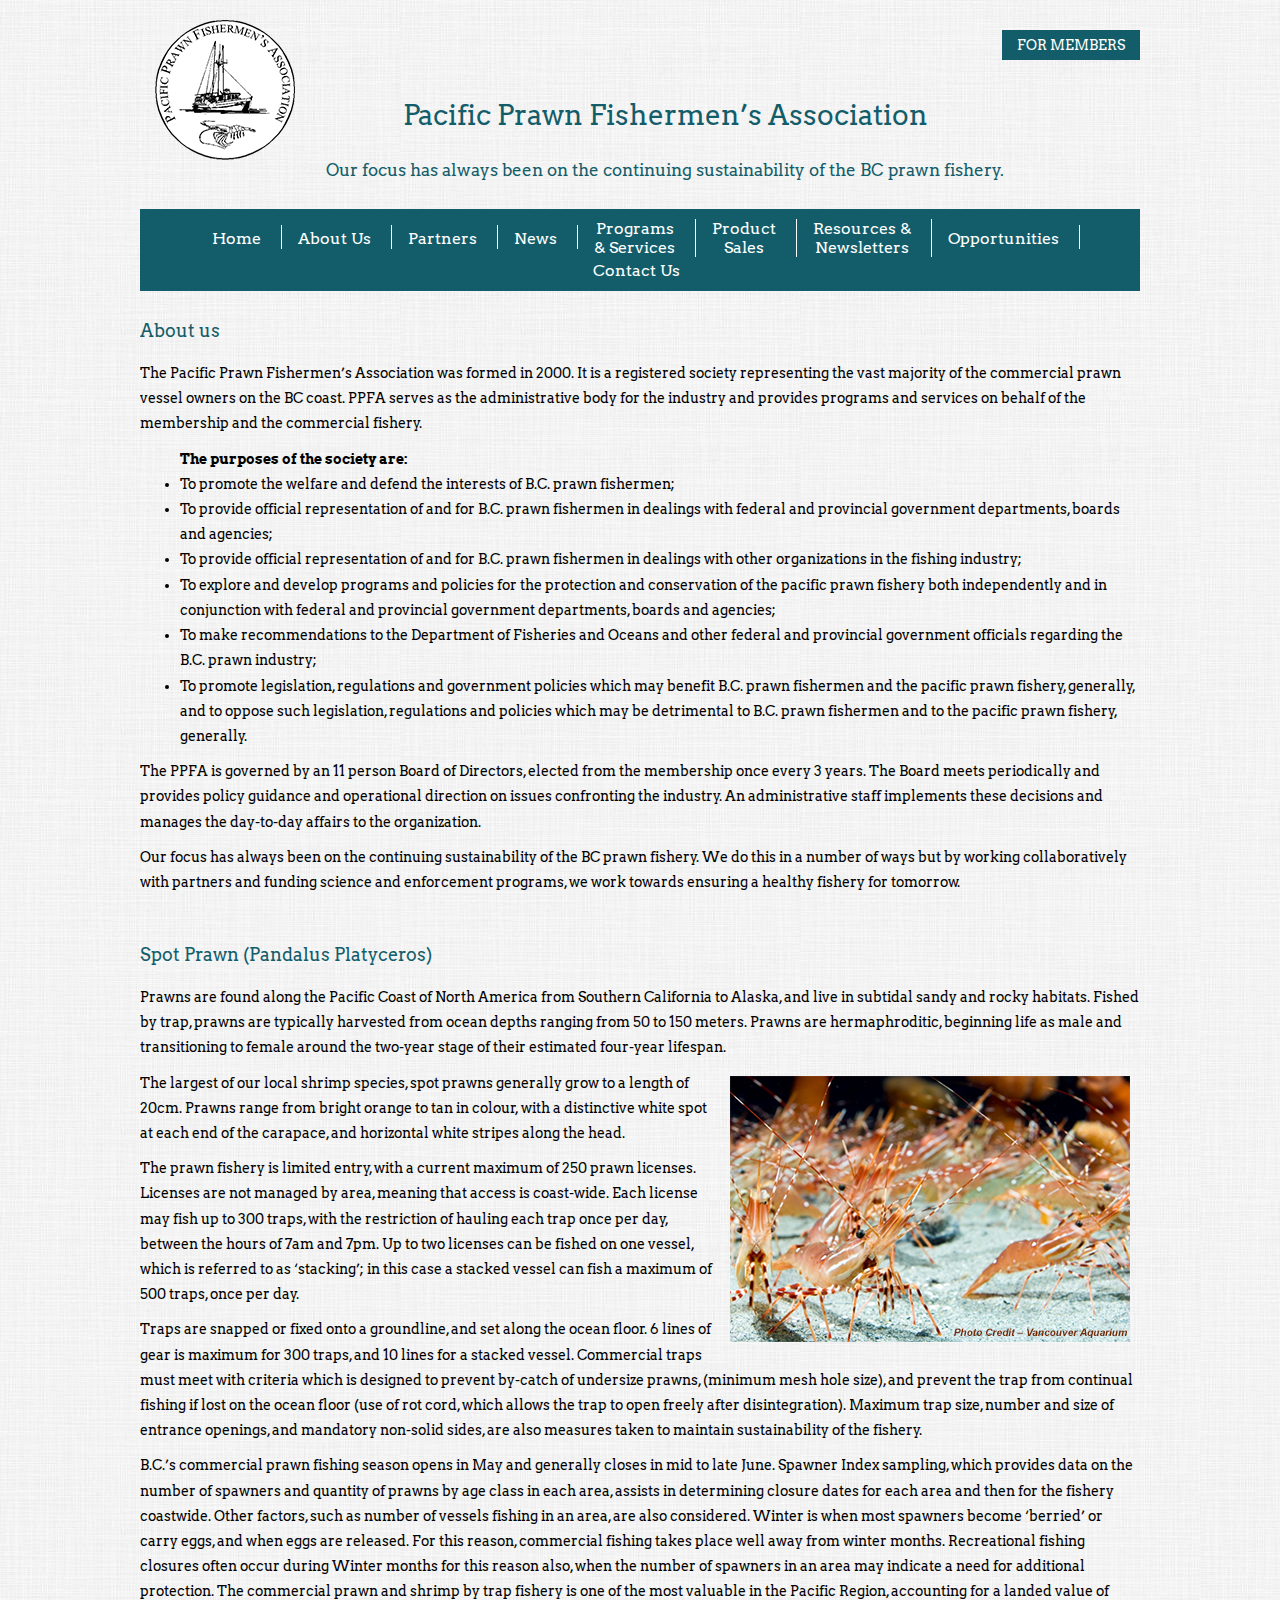
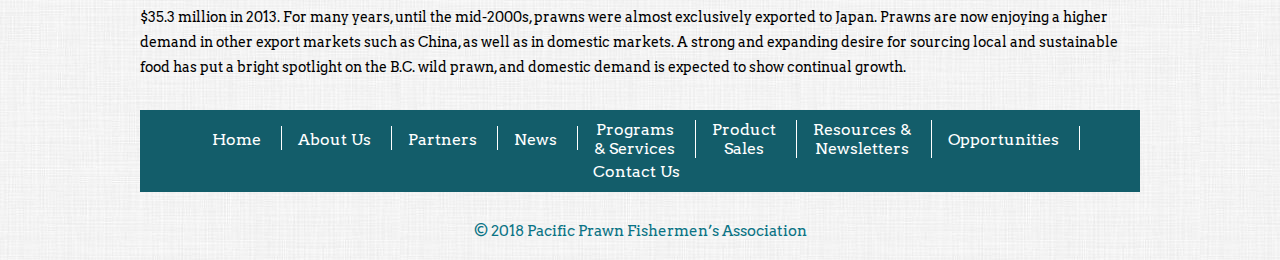
==== commit 60b511a5: "update" ====
--- a/about.html
+++ b/about.html
@@ -119,7 +119,7 @@
 	</div>
 
 <div id="footer">
-	<p>&copy; 2018 Pacific Prawn Fishermen’s Association <br/>Developed by <a href="http://www.ermakova.ca" target="_blank">ermakova.ca</a></p>
+	<p>&copy; 2018 Pacific Prawn Fishermen’s Association</p>
 </div>
 
    <!-- InstanceBeginEditable name="Bottom" -->
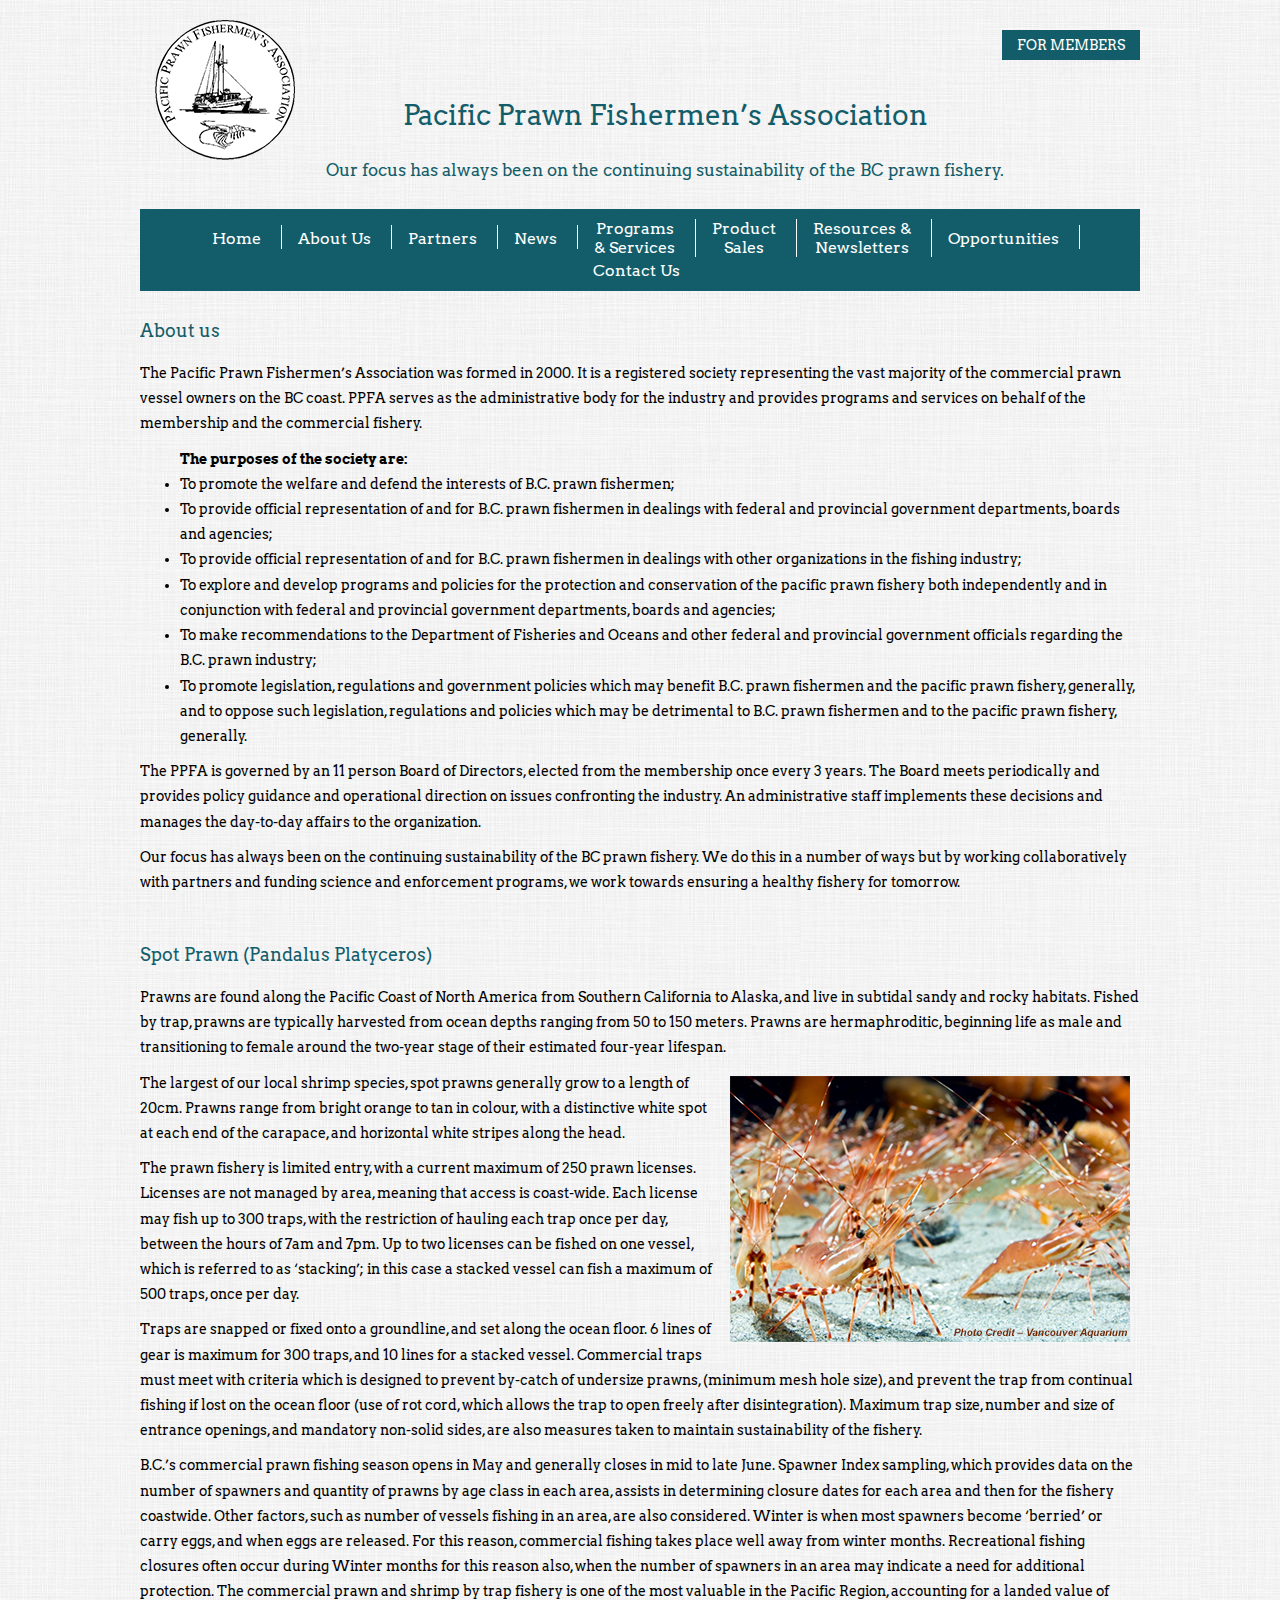
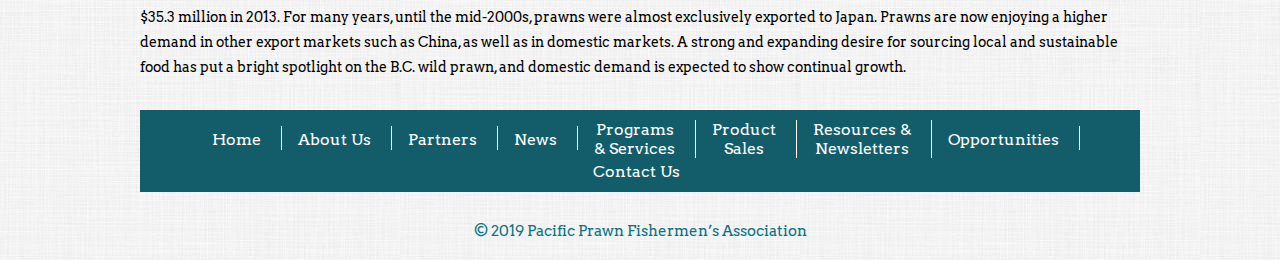
==== commit 3f206e30: "update" ====
--- a/about.html
+++ b/about.html
@@ -119,7 +119,7 @@
 	</div>
 
 <div id="footer">
-	<p>&copy; 2018 Pacific Prawn Fishermen’s Association</p>
+	<p>&copy; 2019 Pacific Prawn Fishermen’s Association</p>
 </div>
 
    <!-- InstanceBeginEditable name="Bottom" -->
